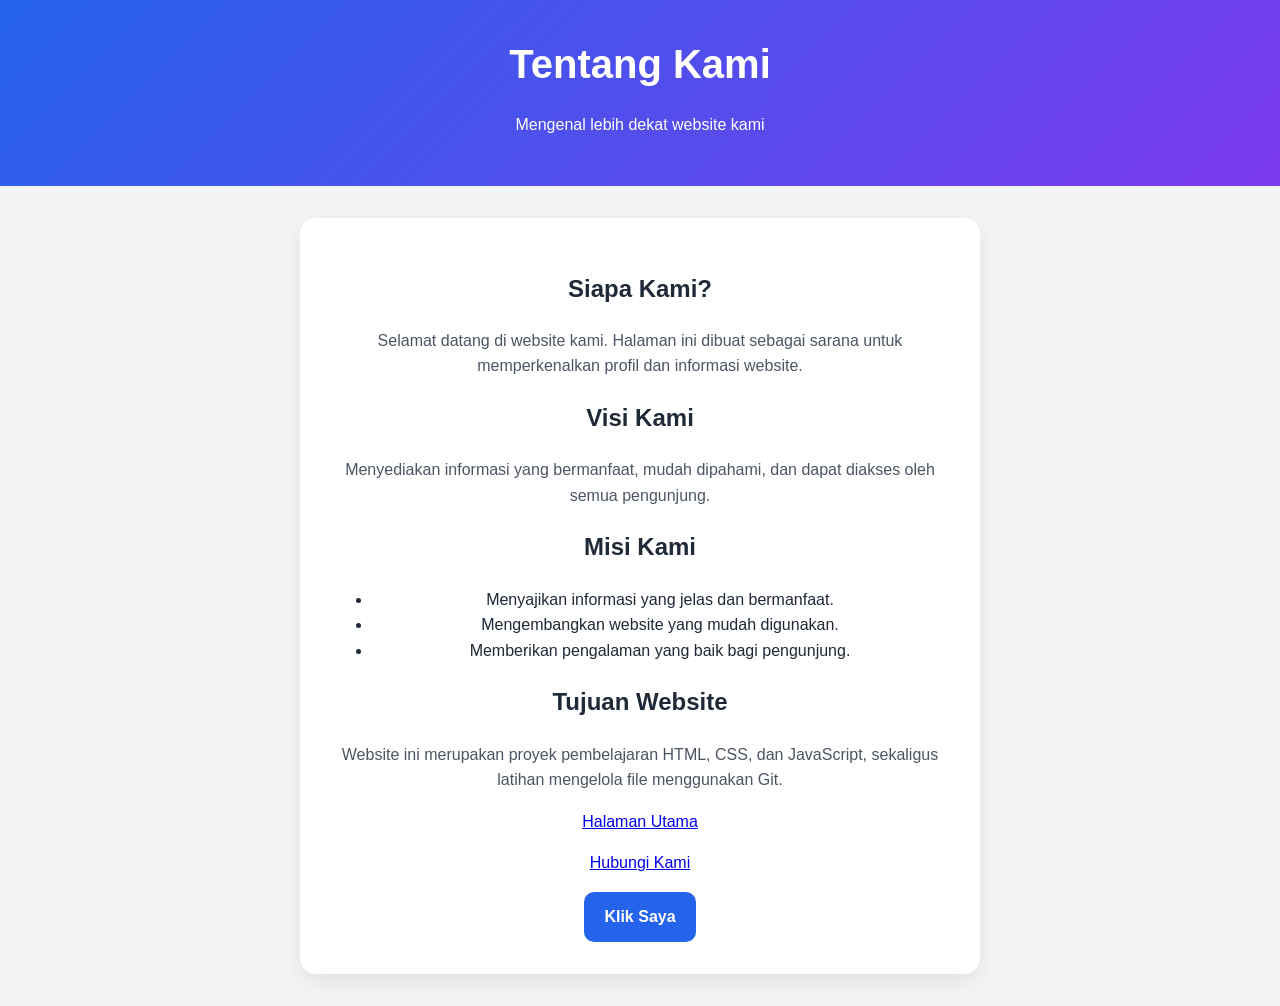
==== about_us.html @ 9077c62e "Menambahkan file about_us.html" ====
<!DOCTYPE html>
<html lang="id">
<head>
    <meta charset="UTF-8">
    <meta name="viewport" content="width=device-width, initial-scale=1.0">
    <title>About Us - Website Saya</title>

    <!-- Menghubungkan CSS -->
    <link rel="stylesheet" href="assets/style.css">

    <!-- Menghubungkan JavaScript -->
    <script src="assets/script.js" defer></script>
</head>
<body>

    <header>
        <h1>Tentang Kami</h1>
        <p>Mengenal lebih dekat website kami</p>
    </header>

    <main>
        <section>
            <h2>Siapa Kami?</h2>
            <p>
                Selamat datang di website kami.
                Halaman ini dibuat sebagai sarana untuk
                memperkenalkan profil dan informasi website.
            </p>
        </section>

        <section>
            <h2>Visi Kami</h2>
            <p>
                Menyediakan informasi yang bermanfaat,
                mudah dipahami, dan dapat diakses oleh
                semua pengunjung.
            </p>
        </section>

        <section>
            <h2>Misi Kami</h2>
            <ul>
                <li>Menyajikan informasi yang jelas dan bermanfaat.</li>
                <li>Mengembangkan website yang mudah digunakan.</li>
                <li>Memberikan pengalaman yang baik bagi pengunjung.</li>
            </ul>
        </section>

        <section>
            <h2>Tujuan Website</h2>
            <p>
                Website ini merupakan proyek pembelajaran
                HTML, CSS, dan JavaScript, sekaligus latihan
                mengelola file menggunakan Git.
            </p>
        </section>

        <nav>
            <p><a href="index.html">Halaman Utama</a></p>
            <p><a href="contact.html">Hubungi Kami</a></p>
        </nav>

        <button id="tombolKlik" type="button">Klik Saya</button>
    </main>

</body>
</html>
---- assets/style.css ----
/* Gaya dasar halaman */
* {
    box-sizing: border-box;
}

body {
    margin: 0;
    min-height: 100vh;
    font-family: Arial, Helvetica, sans-serif;
    line-height: 1.6;
    color: #1f2937;
    background: #f3f4f6;
}

header {
    padding: 2rem 1rem;
    text-align: center;
    color: #ffffff;
    background: linear-gradient(135deg, #2563eb, #7c3aed);
}

header h1 {
    margin: 0;
    font-size: clamp(1.8rem, 4vw, 2.5rem);
}

main {
    width: min(90%, 680px);
    margin: 2rem auto;
    padding: 2rem;
    text-align: center;
    background: #ffffff;
    border-radius: 16px;
    box-shadow: 0 8px 24px rgb(0 0 0 / 8%);
}

main p {
    margin-top: 0;
    color: #4b5563;
}

button {
    padding: 0.75rem 1.25rem;
    border: 0;
    border-radius: 10px;
    color: #ffffff;
    background: #2563eb;
    font: inherit;
    font-weight: 700;
    cursor: pointer;
    transition: background 0.2s ease, transform 0.2s ease;
}

button:hover {
    background: #1d4ed8;
    transform: translateY(-2px);
}

button:focus-visible {
    outline: 3px solid #93c5fd;
    outline-offset: 3px;
}

#pesan {
    margin-top: 1rem;
    font-weight: 700;
    color: #047857;
}

@media (max-width: 480px) {
    main {
        padding: 1.25rem;
    }
}
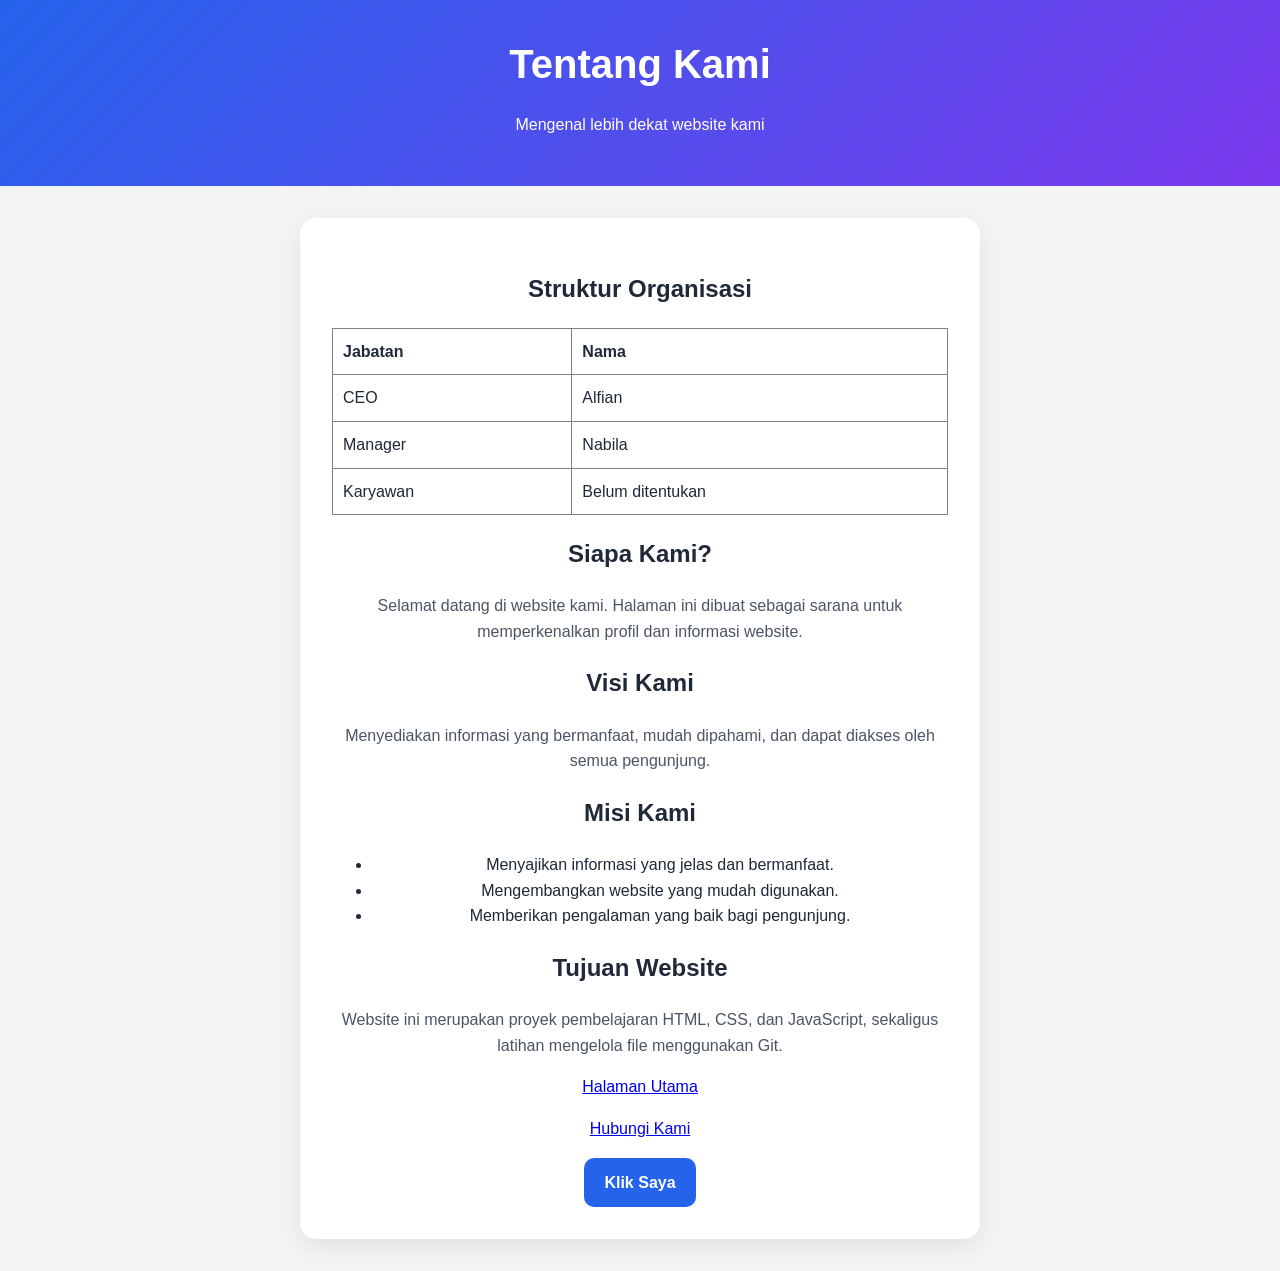
==== commit b99fc32d: "update struktur organisasi dihalaman about us" ====
--- a/about_us.html
+++ b/about_us.html
@@ -19,6 +19,40 @@
     </header>
 
     <main>
+        
+        <section>
+            <h2>Struktur Organisasi</h2>
+
+            <table border="1" cellpadding="10" cellspacing="0"
+                style="width: 100%; border-collapse: collapse; text-align: left;">
+
+                <thead>
+                    <tr>
+                        <th>Jabatan</th>
+                        <th>Nama</th>
+                    </tr>
+                </thead>
+
+                <tbody>
+                    <tr>
+                        <td>CEO</td>
+                        <td>Alfian</td>
+                    </tr>
+
+                    <tr>
+                        <td>Manager</td>
+                        <td>Nabila</td>
+                    </tr>
+
+                    <tr>
+                        <td>Karyawan</td>
+                        <td>Belum ditentukan</td>
+                    </tr>
+                </tbody>
+
+            </table>
+        </section>
+
         <section>
             <h2>Siapa Kami?</h2>
             <p>
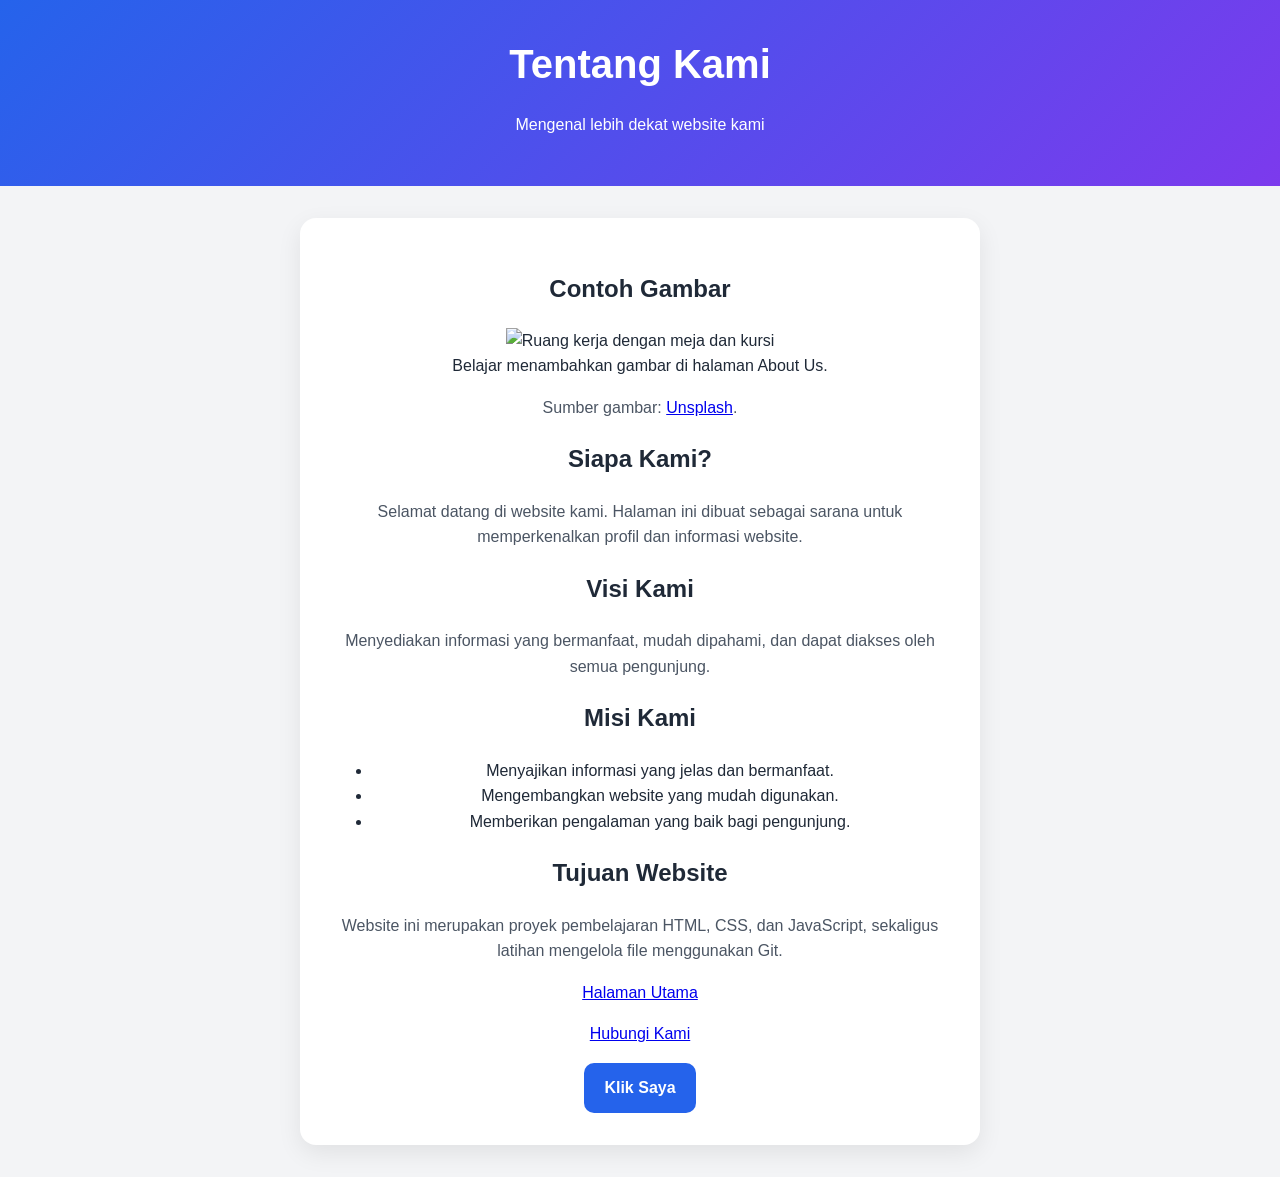
==== commit 953255f9: "Menambahkan image section dihalaman About Us Added an image section with a caption and source attrib" ====
--- a/about_us.html
+++ b/about_us.html
@@ -21,36 +21,29 @@
     <main>
         
         <section>
-            <h2>Struktur Organisasi</h2>
-
-            <table border="1" cellpadding="10" cellspacing="0"
-                style="width: 100%; border-collapse: collapse; text-align: left;">
-
-                <thead>
-                    <tr>
-                        <th>Jabatan</th>
-                        <th>Nama</th>
-                    </tr>
-                </thead>
-
-                <tbody>
-                    <tr>
-                        <td>CEO</td>
-                        <td>Alfian</td>
-                    </tr>
-
-                    <tr>
-                        <td>Manager</td>
-                        <td>Nabila</td>
-                    </tr>
-
-                    <tr>
-                        <td>Karyawan</td>
-                        <td>Belum ditentukan</td>
-                    </tr>
-                </tbody>
-
-            </table>
+            <h2>Contoh Gambar</h2>
+        
+            <figure>
+                <img
+                    src="https://images.unsplash.com/photo-1497366754035-f200968a6e72?auto=format&fit=crop&w=400&h=800&q=80"
+                    alt="Ruang kerja dengan meja dan kursi"
+                    width="200"
+                    height="400"
+                    style="width: 200px; height: 400px; object-fit: cover;"
+                    loading="lazy"
+                >
+        
+                <figcaption>
+                    Belajar menambahkan gambar di halaman About Us.
+                </figcaption>
+            </figure>
+        
+            <p>
+                Sumber gambar:
+                <a href="https://unsplash.com/"
+                   target="_blank"
+                   rel="noopener noreferrer">Unsplash</a>.
+            </p>
         </section>
 
         <section>
